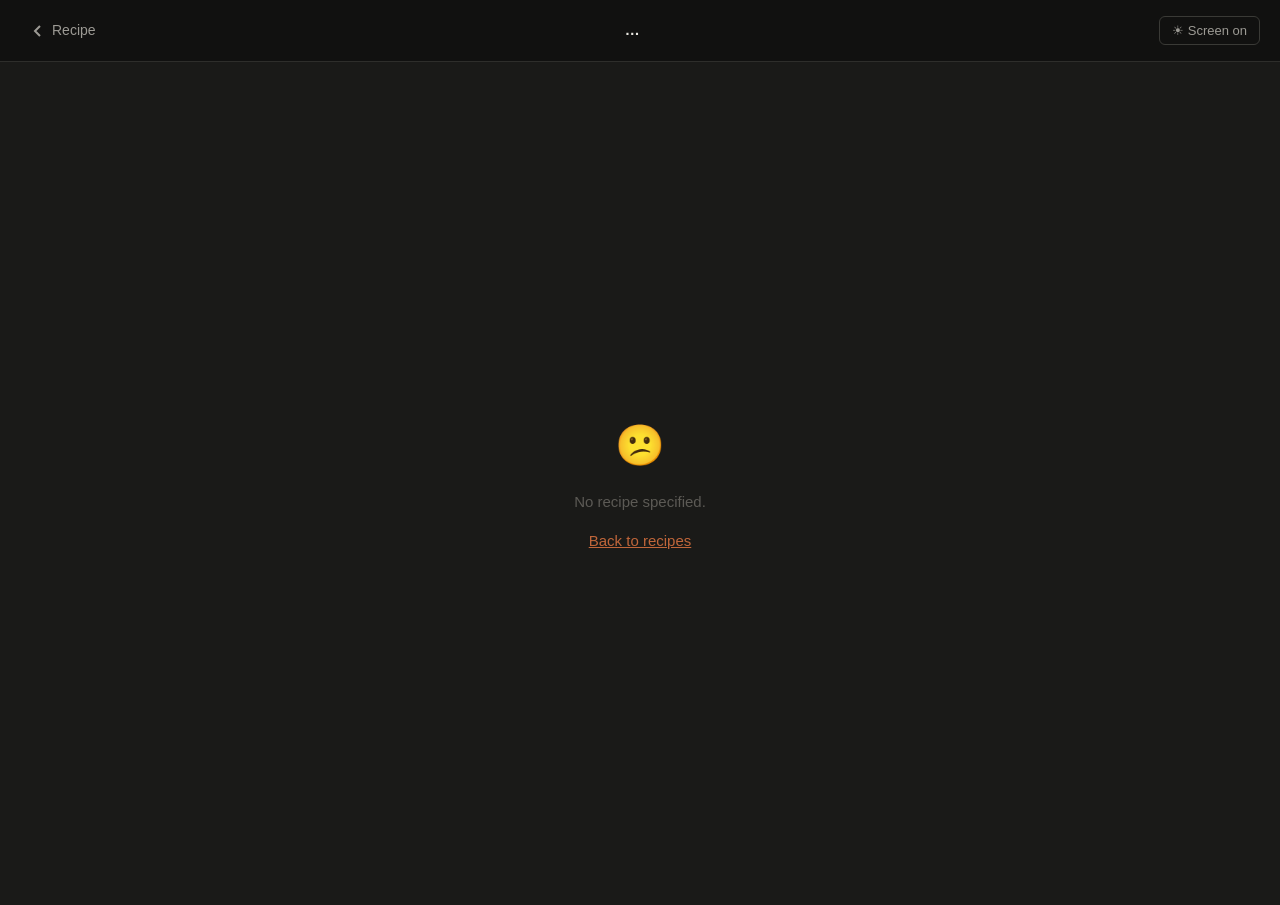
==== kitchen.html @ cdfd5c4c "Added enhancements like made list, status tags, and kitchen mode" ====
<!DOCTYPE html>
<html lang="en">
<head>
  <meta charset="UTF-8">
  <meta name="viewport" content="width=device-width, initial-scale=1.0">
  <title>Kitchen — Salty Lake Recipes</title>
  <link rel="stylesheet" href="assets/style.css">
  <link rel="manifest" href="manifest.json">
  <meta name="theme-color" content="#1A1A18">
  <meta name="apple-mobile-web-app-capable" content="yes">
  <meta name="apple-mobile-web-app-status-bar-style" content="black">
  <meta name="apple-mobile-web-app-title" content="Recipes">
  <link rel="apple-touch-icon" href="icons/icon-192.png">
  <style>
    /* ── Kitchen mode full-screen layout ─────────────────── */
    html, body { height: 100%; overflow: hidden; background: #1A1A18; color: #F5F4F0; }

    .k-header {
      display: flex;
      align-items: center;
      justify-content: space-between;
      padding: 14px 20px;
      background: #111110;
      border-bottom: 1px solid #2E2E2B;
      flex-shrink: 0;
    }
    .k-back {
      display: flex;
      align-items: center;
      gap: 6px;
      color: #9C9A94;
      text-decoration: none;
      font-size: 14px;
      padding: 6px 10px;
      border-radius: 6px;
      transition: background 0.1s, color 0.1s;
    }
    .k-back:hover { background: #2A2A27; color: #F5F4F0; }
    .k-back svg { width: 16px; height: 16px; }
    .k-title {
      font-size: 15px;
      font-weight: 600;
      flex: 1;
      text-align: center;
      white-space: nowrap;
      overflow: hidden;
      text-overflow: ellipsis;
      padding: 0 16px;
      color: #E8E6DF;
    }
    .k-wake-btn {
      font-size: 13px;
      padding: 6px 12px;
      border-radius: 6px;
      border: 1px solid #3A3A36;
      color: #9C9A94;
      background: transparent;
      cursor: pointer;
      transition: all 0.15s;
      white-space: nowrap;
    }
    .k-wake-btn.active { color: #F5B030; border-color: #7A5A10; background: #2A2010; }
    .k-wake-btn:hover { border-color: #5A5A55; color: #E8E6DF; }

    /* ── Main kitchen area ───────────────────────────────── */
    .k-main {
      display: flex;
      flex-direction: column;
      height: calc(100vh - 57px);
      overflow: hidden;
    }

    /* ── Progress bar ────────────────────────────────────── */
    .k-progress-bar {
      height: 3px;
      background: #2E2E2B;
      flex-shrink: 0;
    }
    .k-progress-fill {
      height: 100%;
      background: var(--accent);
      transition: width 0.3s ease;
    }

    /* ── Step counter ────────────────────────────────────── */
    .k-step-counter {
      text-align: center;
      font-size: 13px;
      color: #5C5A55;
      padding: 14px 20px 0;
      letter-spacing: 0.06em;
      text-transform: uppercase;
      flex-shrink: 0;
    }

    /* ── Step content ────────────────────────────────────── */
    .k-step-wrap {
      flex: 1;
      display: flex;
      align-items: center;
      justify-content: center;
      padding: 20px 28px;
      overflow: hidden;
    }

    .k-step-text {
      font-size: clamp(20px, 4vw, 30px);
      line-height: 1.55;
      color: #F5F4F0;
      text-align: center;
      max-width: 700px;
    }

    .k-ingredients-view {
      width: 100%;
      max-width: 600px;
      text-align: left;
    }
    .k-ingredients-view h2 {
      font-size: 14px;
      font-weight: 700;
      text-transform: uppercase;
      letter-spacing: 0.07em;
      color: #5C5A55;
      margin-bottom: 18px;
      text-align: center;
    }
    .k-ingredients-list { list-style: none; }
    .k-ingredients-list li {
      display: flex;
      align-items: flex-start;
      gap: 12px;
      padding: 12px 0;
      border-bottom: 1px solid #2E2E2B;
      font-size: clamp(15px, 3vw, 20px);
      color: #E8E6DF;
    }
    .k-ingredients-list li:last-child { border-bottom: none; }
    .k-ing-check {
      width: 22px;
      height: 22px;
      border-radius: 5px;
      border: 1.5px solid #5C5A55;
      background: transparent;
      flex-shrink: 0;
      margin-top: 2px;
      cursor: pointer;
      appearance: none;
      transition: background 0.12s, border-color 0.12s;
    }
    .k-ing-check:checked { background: var(--accent); border-color: var(--accent); }
    .k-ing-check:checked + span { opacity: 0.4; text-decoration: line-through; }

    /* ── Nav buttons ─────────────────────────────────────── */
    .k-nav {
      display: flex;
      align-items: center;
      justify-content: space-between;
      padding: 16px 20px 28px;
      gap: 12px;
      flex-shrink: 0;
    }
    .k-nav-btn {
      flex: 1;
      padding: 16px;
      border-radius: 12px;
      font-size: 17px;
      font-weight: 600;
      border: none;
      cursor: pointer;
      transition: all 0.15s;
      display: flex;
      align-items: center;
      justify-content: center;
      gap: 8px;
    }
    .k-nav-btn svg { width: 20px; height: 20px; }
    .k-prev-btn { background: #2A2A27; color: #9C9A94; max-width: 160px; }
    .k-prev-btn:hover:not(:disabled) { background: #363632; color: #E8E6DF; }
    .k-prev-btn:disabled { opacity: 0.3; cursor: default; }
    .k-next-btn { background: var(--accent); color: #fff; }
    .k-next-btn:hover { background: var(--accent-dark); }
    .k-next-btn.done { background: var(--success); }

    /* ── Loading / error ─────────────────────────────────── */
    .k-center {
      height: 100%;
      display: flex;
      flex-direction: column;
      align-items: center;
      justify-content: center;
      gap: 16px;
      color: #5C5A55;
      text-align: center;
      padding: 40px;
    }
    .k-spinner {
      width: 32px;
      height: 32px;
      border: 2.5px solid #2E2E2B;
      border-top-color: var(--accent);
      border-radius: 50%;
      animation: spin 0.7s linear infinite;
    }
  </style>
</head>
<body>

  <!-- ── Header ────────────────────────────────────────── -->
  <div class="k-header">
    <a href="#" class="k-back" id="backBtn">
      <svg viewBox="0 0 16 16" fill="none" stroke="currentColor" stroke-width="2"><path d="M10 3L5 8l5 5"/></svg>
      Recipe
    </a>
    <div class="k-title" id="kTitle">…</div>
    <button class="k-wake-btn" id="wakeLockBtn" title="Keep screen awake">☀ Screen on</button>
  </div>

  <!-- ── Main ──────────────────────────────────────────── -->
  <div class="k-main" id="kMain">
    <div class="k-center"><div class="k-spinner"></div><p>Loading…</p></div>
  </div>

  <script src="assets/kitchen.js"></script>
</body>
</html>
---- assets/style.css ----
/* ── Reset & base ─────────────────────────────────────── */
*, *::before, *::after { box-sizing: border-box; margin: 0; padding: 0; }

:root {
  --accent:        #C0663A;
  --accent-dark:   #9E4F27;
  --accent-light:  #F5EDE8;
  --bg:            #FAFAF8;
  --bg-sidebar:    #F4F3EF;
  --bg-card:       #FFFFFF;
  --border:        #E5E3DC;
  --border-strong: #C8C5BB;
  --text:          #1A1A18;
  --text-2:        #5C5A55;
  --text-3:        #9C9A94;
  --star:          #F59E0B;
  --danger:        #C0392B;
  --danger-bg:     #FDF3F2;
  --success:       #2E7D52;
  --success-bg:    #EDF7F1;
  --radius-sm:     6px;
  --radius-md:     10px;
  --radius-lg:     14px;
  --shadow-card:   0 1px 4px rgba(0,0,0,0.06), 0 0 0 0.5px rgba(0,0,0,0.06);
  --shadow-modal:  0 8px 32px rgba(0,0,0,0.14), 0 0 0 0.5px rgba(0,0,0,0.08);
  --header-h:      56px;
  --sidebar-w:     220px;
  --font: -apple-system, BlinkMacSystemFont, "Segoe UI", Roboto, sans-serif;
}

html { font-size: 15px; }
body {
  font-family: var(--font);
  background: var(--bg);
  color: var(--text);
  line-height: 1.5;
  min-height: 100vh;
}

input, textarea, select, button { font-family: inherit; font-size: inherit; }
textarea { resize: vertical; }
a { color: var(--accent); }
button { cursor: pointer; border: none; background: none; }
input:focus, textarea:focus, select:focus { outline: 2px solid var(--accent); outline-offset: 1px; }

/* ── Header ───────────────────────────────────────────── */
.header {
  position: sticky;
  top: 0;
  z-index: 50;
  height: var(--header-h);
  background: var(--bg-card);
  border-bottom: 1px solid var(--border);
  display: flex;
  align-items: center;
  gap: 14px;
  padding: 0 18px;
}

.header-logo {
  display: flex;
  align-items: center;
  gap: 8px;
  flex-shrink: 0;
}
.logo-text { font-size: 16px; font-weight: 600; letter-spacing: -0.02em; color: var(--text); white-space: nowrap; }

.header-search {
  flex: 1;
  position: relative;
  max-width: 480px;
}
.search-icon {
  position: absolute;
  left: 10px;
  top: 50%;
  transform: translateY(-50%);
  width: 16px;
  height: 16px;
  color: var(--text-3);
  pointer-events: none;
}
.header-search input {
  width: 100%;
  padding: 8px 12px 8px 34px;
  border-radius: var(--radius-md);
  border: 1px solid var(--border);
  background: var(--bg);
  color: var(--text);
  font-size: 14px;
  transition: border-color 0.15s;
}
.header-search input:hover { border-color: var(--border-strong); }
.header-search input:focus { border-color: var(--accent); background: #fff; }

.header-actions {
  margin-left: auto;
  display: flex;
  align-items: center;
  gap: 8px;
  flex-shrink: 0;
}

.sort-select {
  padding: 7px 10px;
  border-radius: var(--radius-sm);
  border: 1px solid var(--border);
  background: var(--bg);
  color: var(--text-2);
  font-size: 13px;
  cursor: pointer;
}
.sort-select:hover { border-color: var(--border-strong); }

/* ── Buttons ──────────────────────────────────────────── */
.btn-primary {
  display: inline-flex;
  align-items: center;
  gap: 6px;
  padding: 8px 14px;
  border-radius: var(--radius-sm);
  background: var(--accent);
  color: #fff;
  font-size: 14px;
  font-weight: 500;
  transition: background 0.15s;
  white-space: nowrap;
}
.btn-primary svg { width: 16px; height: 16px; }
.btn-primary:hover { background: var(--accent-dark); }

.btn-secondary {
  display: inline-flex;
  align-items: center;
  padding: 8px 14px;
  border-radius: var(--radius-sm);
  border: 1px solid var(--border-strong);
  background: #fff;
  color: var(--text);
  font-size: 14px;
  transition: background 0.15s;
  white-space: nowrap;
}
.btn-secondary:hover { background: var(--bg); }

.btn-ghost {
  padding: 8px 14px;
  border-radius: var(--radius-sm);
  color: var(--text-2);
  font-size: 14px;
  transition: background 0.15s;
}
.btn-ghost:hover { background: var(--bg); }

.btn-danger {
  padding: 8px 14px;
  border-radius: var(--radius-sm);
  border: 1px solid #e9b4b0;
  background: var(--danger-bg);
  color: var(--danger);
  font-size: 14px;
  transition: background 0.15s;
}
.btn-danger:hover { background: #fae9e8; }

.btn-icon {
  width: 36px;
  height: 36px;
  display: flex;
  align-items: center;
  justify-content: center;
  border-radius: var(--radius-sm);
  color: var(--text-3);
  transition: background 0.15s, color 0.15s;
}
.btn-icon svg { width: 18px; height: 18px; }
.btn-icon:hover { background: var(--bg); color: var(--text-2); }

/* ── Layout ───────────────────────────────────────────── */
.layout {
  display: flex;
  height: calc(100vh - var(--header-h));
}

/* ── Sidebar ──────────────────────────────────────────── */
.sidebar {
  width: var(--sidebar-w);
  flex-shrink: 0;
  background: var(--bg-sidebar);
  border-right: 1px solid var(--border);
  overflow-y: auto;
  padding: 14px 0 40px;
}

.sidebar-section { margin-bottom: 6px; }

.sidebar-section-label {
  font-size: 10px;
  font-weight: 600;
  letter-spacing: 0.07em;
  text-transform: uppercase;
  color: var(--text-3);
  padding: 10px 16px 4px;
}

.sidebar-clear-btn {
  float: right;
  font-size: 10px;
  color: var(--accent);
  font-weight: 500;
  padding: 0;
  line-height: inherit;
}
.sidebar-clear-btn:hover { text-decoration: underline; }

.filter-item {
  display: flex;
  align-items: center;
  gap: 8px;
  padding: 5px 16px;
  font-size: 13px;
  color: var(--text-2);
  cursor: pointer;
  border-left: 2px solid transparent;
  transition: background 0.1s, color 0.1s;
  user-select: none;
}
.filter-item:hover { background: rgba(0,0,0,0.04); color: var(--text); }
.filter-item.active {
  background: var(--accent-light);
  color: var(--accent-dark);
  border-left-color: var(--accent);
  font-weight: 500;
}
.filter-count {
  margin-left: auto;
  font-size: 11px;
  color: var(--text-3);
  font-weight: 400;
}
.filter-item.active .filter-count { color: var(--accent); }

/* ── Main ─────────────────────────────────────────────── */
.main {
  flex: 1;
  overflow-y: auto;
  padding: 20px;
}

.active-filter-bar {
  display: flex;
  flex-wrap: wrap;
  gap: 6px;
  margin-bottom: 16px;
  align-items: center;
}
.active-filter-bar.hidden { display: none; }

.filter-chip {
  display: inline-flex;
  align-items: center;
  gap: 5px;
  padding: 4px 10px;
  border-radius: 20px;
  background: var(--accent-light);
  color: var(--accent-dark);
  font-size: 12px;
  font-weight: 500;
  border: 1px solid #e0c4b8;
}
.filter-chip-remove {
  font-size: 14px;
  line-height: 1;
  color: var(--accent);
  cursor: pointer;
  padding: 0;
  font-weight: 400;
}
.filter-chip-remove:hover { color: var(--accent-dark); }

/* ── Recipe Grid ──────────────────────────────────────── */
.recipe-grid {
  display: grid;
  grid-template-columns: repeat(auto-fill, minmax(210px, 1fr));
  gap: 14px;
}

/* ── Recipe Card ──────────────────────────────────────── */
.recipe-card {
  background: var(--bg-card);
  border-radius: var(--radius-lg);
  box-shadow: var(--shadow-card);
  overflow: hidden;
  cursor: pointer;
  transition: transform 0.15s, box-shadow 0.15s;
  display: flex;
  flex-direction: column;
}
.recipe-card:hover {
  transform: translateY(-2px);
  box-shadow: 0 4px 16px rgba(0,0,0,0.1), 0 0 0 0.5px rgba(0,0,0,0.06);
}

.card-image {
  width: 100%;
  height: 130px;
  object-fit: cover;
  display: block;
}
.card-image-placeholder {
  width: 100%;
  height: 130px;
  background: linear-gradient(135deg, var(--bg-sidebar) 0%, #EAE8E0 100%);
  display: flex;
  align-items: center;
  justify-content: center;
  font-size: 42px;
  user-select: none;
}

.card-body { padding: 12px 14px 14px; flex: 1; display: flex; flex-direction: column; }

.card-title {
  font-size: 14px;
  font-weight: 600;
  line-height: 1.35;
  color: var(--text);
  margin-bottom: 6px;
  display: -webkit-box;
  -webkit-line-clamp: 2;
  -webkit-box-orient: vertical;
  overflow: hidden;
}

.card-meta {
  display: flex;
  align-items: center;
  gap: 8px;
  font-size: 12px;
  color: var(--text-3);
  margin-bottom: 8px;
}
.card-meta-dot { opacity: 0.5; }

.card-stars { display: flex; gap: 1px; margin-bottom: 8px; }
.card-star { color: var(--border); font-size: 13px; }
.card-star.filled { color: var(--star); }

.card-tags { display: flex; gap: 5px; flex-wrap: wrap; margin-top: auto; }
.card-tag {
  font-size: 11px;
  padding: 2px 8px;
  border-radius: 20px;
  font-weight: 500;
  border: 1px solid transparent;
}
.tag-protein { background: #EBF4FF; color: #1D5A9E; border-color: #C3D9F5; }
.tag-region  { background: #EDFAF3; color: #1A6B43; border-color: #BBEBD4; }
.tag-complexity { background: #FFF8EC; color: #7A5200; border-color: #F0D9A0; }
.tag-meal    { background: #F4EDFF; color: #5B2DA0; border-color: #D9C4F5; }

/* ── Status badge ──────────────────────────────────────── */
.status-badge {
  display: inline-block;
  font-size: 10px;
  font-weight: 600;
  padding: 2px 7px;
  border-radius: 20px;
  letter-spacing: 0.02em;
  border: 1px solid transparent;
}
.status-want   { background: #F0F4FF; color: #3A55C0; border-color: #C8D4F8; }
.status-tried  { background: #FFF4E8; color: #8A5200; border-color: #F5D9A0; }
.status-regular { background: #EDFAF3; color: #1A6B43; border-color: #BBEBD4; }

/* ── Empty & Loading States ───────────────────────────── */
.empty-state, .loading-state {
  display: flex;
  flex-direction: column;
  align-items: center;
  justify-content: center;
  padding: 80px 20px;
  text-align: center;
  color: var(--text-3);
}
.empty-state.hidden, .loading-state.hidden { display: none; }
.empty-icon { font-size: 48px; margin-bottom: 16px; }
.empty-title { font-size: 16px; font-weight: 500; color: var(--text-2); margin-bottom: 4px; }
.empty-sub { font-size: 14px; }

.spinner {
  width: 28px;
  height: 28px;
  border: 2.5px solid var(--border);
  border-top-color: var(--accent);
  border-radius: 50%;
  animation: spin 0.7s linear infinite;
  margin-bottom: 12px;
}
@keyframes spin { to { transform: rotate(360deg); } }

/* ── Modals ───────────────────────────────────────────── */
.modal-overlay {
  position: fixed;
  inset: 0;
  background: rgba(0,0,0,0.4);
  z-index: 100;
  display: flex;
  align-items: flex-start;
  justify-content: center;
  padding: 24px 16px;
  overflow-y: auto;
}
.modal-overlay.hidden { display: none; }

.modal {
  background: var(--bg-card);
  border-radius: var(--radius-lg);
  box-shadow: var(--shadow-modal);
  width: 100%;
  max-width: 640px;
  display: flex;
  flex-direction: column;
  animation: modalIn 0.18s ease;
}
.modal-large { max-width: 700px; }
.modal-sm { max-width: 440px; }

@keyframes modalIn {
  from { opacity: 0; transform: translateY(12px); }
  to   { opacity: 1; transform: translateY(0); }
}

.modal-header {
  display: flex;
  align-items: center;
  justify-content: space-between;
  padding: 18px 22px 14px;
  border-bottom: 1px solid var(--border);
  flex-shrink: 0;
}
.modal-header h2 { font-size: 17px; font-weight: 600; }

.modal-close {
  width: 30px;
  height: 30px;
  display: flex;
  align-items: center;
  justify-content: center;
  border-radius: var(--radius-sm);
  color: var(--text-3);
  transition: background 0.1s;
}
.modal-close svg { width: 14px; height: 14px; }
.modal-close:hover { background: var(--bg); color: var(--text); }

.modal-body {
  padding: 20px 22px;
  overflow-y: auto;
  flex: 1;
}

.modal-footer {
  display: flex;
  align-items: center;
  justify-content: space-between;
  padding: 14px 22px;
  border-top: 1px solid var(--border);
  flex-shrink: 0;
}
.modal-actions { display: flex; gap: 8px; }

/* ── Form fields ──────────────────────────────────────── */
.field { margin-bottom: 16px; }
.field-wide { flex: 1; }
.field-label {
  display: block;
  font-size: 13px;
  font-weight: 500;
  color: var(--text-2);
  margin-bottom: 5px;
}
.field-hint { font-weight: 400; color: var(--text-3); font-size: 12px; }
.field-hint-block { font-size: 12px; color: var(--text-3); margin-top: 4px; }
.required { color: var(--accent); }

.field input[type="text"],
.field input[type="url"],
.field input[type="number"],
.field input[type="password"],
.field textarea {
  width: 100%;
  padding: 8px 11px;
  border-radius: var(--radius-sm);
  border: 1px solid var(--border);
  background: #fff;
  color: var(--text);
  font-size: 14px;
  transition: border-color 0.15s;
}
.field input:hover, .field textarea:hover { border-color: var(--border-strong); }
.field input:focus, .field textarea:focus { border-color: var(--accent); }

.field select {
  width: 100%;
  padding: 8px 11px;
  border-radius: var(--radius-sm);
  border: 1px solid var(--border);
  background: #fff;
  color: var(--text);
  font-size: 14px;
  transition: border-color 0.15s;
  cursor: pointer;
}
.field select:hover { border-color: var(--border-strong); }
.field select:focus { border-color: var(--accent); outline: none; }

.form-row { display: flex; gap: 12px; align-items: flex-start; }
.form-row .field { flex: 1; }

/* ── URL extractor ────────────────────────────────────── */
.url-section {
  background: var(--bg);
  border: 1px solid var(--border);
  border-radius: var(--radius-md);
  padding: 14px 16px;
  margin-bottom: 20px;
}
.url-row { display: flex; gap: 8px; margin: 6px 0 0; }
.url-row input {
  flex: 1;
  padding: 8px 11px;
  border-radius: var(--radius-sm);
  border: 1px solid var(--border);
  background: #fff;
  color: var(--text);
  font-size: 14px;
}
.url-row input:focus { border-color: var(--accent); outline: none; }
.extract-btn { min-width: 80px; justify-content: center; }

.extract-status {
  margin-top: 10px;
  padding: 8px 12px;
  border-radius: var(--radius-sm);
  font-size: 13px;
  display: flex;
  align-items: center;
  gap: 8px;
}
.extract-status.hidden { display: none; }
.extract-status.success { background: var(--success-bg); color: var(--success); }
.extract-status.error   { background: var(--danger-bg);  color: var(--danger);  }
.extract-status.loading { background: var(--bg); color: var(--text-2); }

.or-divider {
  display: flex;
  align-items: center;
  gap: 10px;
  margin-top: 14px;
  font-size: 12px;
  color: var(--text-3);
}
.or-divider::before, .or-divider::after {
  content: "";
  flex: 1;
  height: 1px;
  background: var(--border);
}

/* ── Tag checkboxes ───────────────────────────────────── */
.tags-section {
  margin-bottom: 16px;
  border: 1px solid var(--border);
  border-radius: var(--radius-md);
  padding: 14px 16px;
}
.tag-categories { display: grid; grid-template-columns: 1fr 1fr; gap: 16px; }
.tag-category-label {
  font-size: 12px;
  font-weight: 600;
  color: var(--text-3);
  text-transform: uppercase;
  letter-spacing: 0.06em;
  margin-bottom: 8px;
}
.tag-options { display: flex; flex-wrap: wrap; gap: 6px; }
.tag-checkbox { display: none; }
.tag-checkbox-label {
  display: inline-flex;
  align-items: center;
  padding: 4px 10px;
  border-radius: 20px;
  border: 1px solid var(--border);
  font-size: 12px;
  color: var(--text-2);
  cursor: pointer;
  transition: all 0.12s;
  background: #fff;
  user-select: none;
}
.tag-checkbox-label:hover { border-color: var(--border-strong); background: var(--bg); }
.tag-checkbox:checked + .tag-checkbox-label {
  border-color: var(--accent);
  background: var(--accent-light);
  color: var(--accent-dark);
  font-weight: 500;
}

/* ── Star rating picker ───────────────────────────────── */
.rating-field { display: flex; align-items: center; gap: 14px; flex-wrap: wrap; }
.star-picker { display: flex; gap: 4px; }
.star {
  font-size: 26px;
  color: var(--border-strong);
  padding: 0;
  line-height: 1;
  transition: color 0.1s, transform 0.1s;
}
.star:hover, .star.hover, .star.selected { color: var(--star); }
.star:hover { transform: scale(1.15); }

/* ── Settings intro ───────────────────────────────────── */
.settings-intro {
  font-size: 13px;
  color: var(--text-3);
  margin-bottom: 16px;
}

/* ── Toast ────────────────────────────────────────────── */
.toast {
  position: fixed;
  bottom: 24px;
  left: 50%;
  transform: translateX(-50%) translateY(80px);
  background: var(--text);
  color: #fff;
  padding: 10px 20px;
  border-radius: 30px;
  font-size: 14px;
  font-weight: 500;
  z-index: 200;
  opacity: 0;
  transition: transform 0.25s ease, opacity 0.25s ease;
  pointer-events: none;
  white-space: nowrap;
}
.toast.visible {
  transform: translateX(-50%) translateY(0);
  opacity: 1;
}
.toast.success { background: var(--success); }
.toast.error   { background: var(--danger); }

/* ── Utility ──────────────────────────────────────────── */
.hidden { display: none !important; }

/* ── Responsive ───────────────────────────────────────── */
@media (max-width: 700px) {
  :root { --sidebar-w: 0px; }
  .sidebar { display: none; }
  .header-logo .logo-text { display: none; }
  .recipe-grid { grid-template-columns: repeat(auto-fill, minmax(160px, 1fr)); }
  .tag-categories { grid-template-columns: 1fr; }
  .form-row { flex-direction: column; }
}
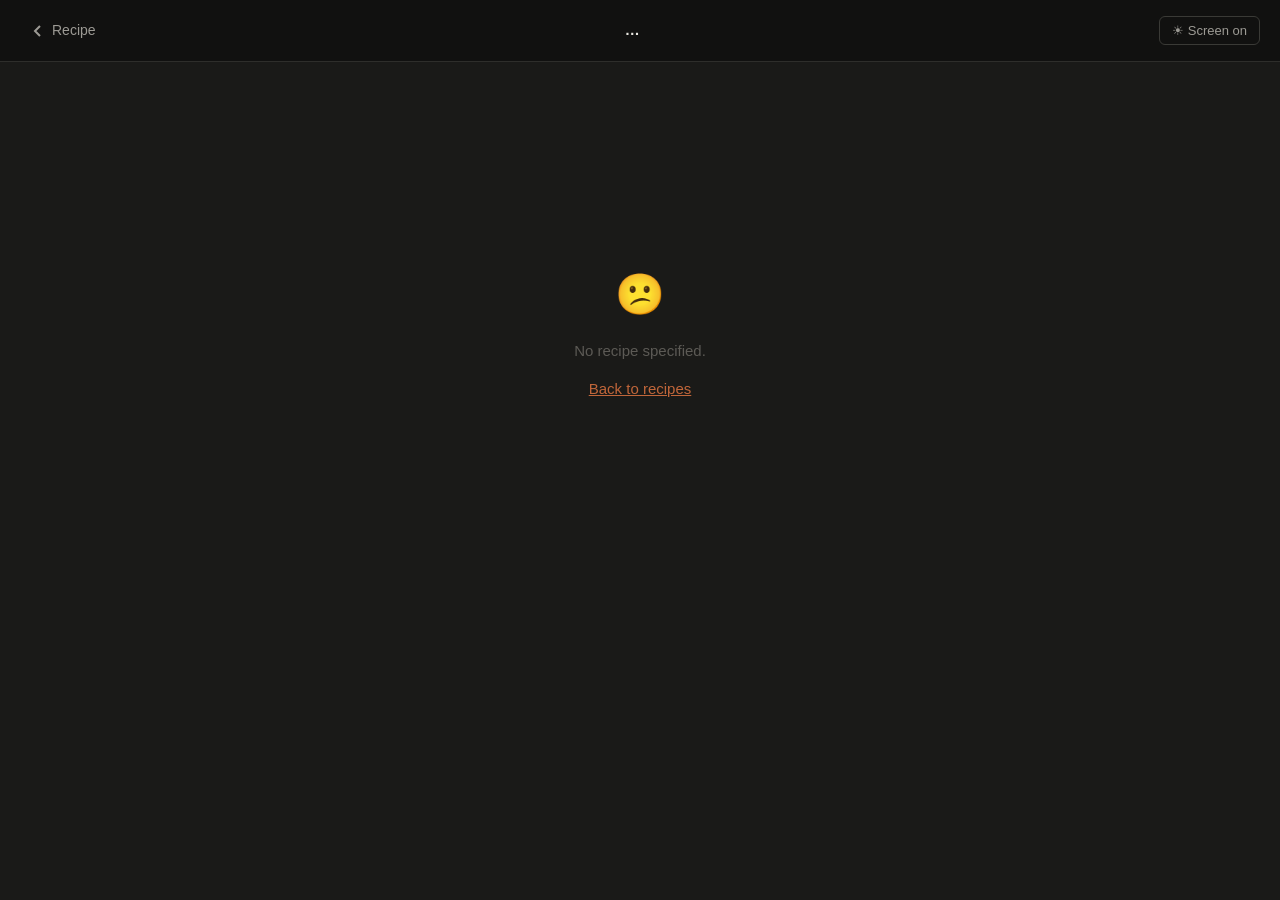
==== commit a3ab7216: "Fixed kitchen mode and improved the logging" ====
--- a/kitchen.html
+++ b/kitchen.html
@@ -12,17 +12,19 @@
   <meta name="apple-mobile-web-app-title" content="Recipes">
   <link rel="apple-touch-icon" href="icons/icon-192.png">
   <style>
-    /* ── Kitchen mode full-screen layout ─────────────────── */
-    html, body { height: 100%; overflow: hidden; background: #1A1A18; color: #F5F4F0; }
+    /* ── Kitchen mode — dark scrollable ─────────────────── */
+    html, body { background: #1A1A18; color: #F5F4F0; }
 
     .k-header {
+      position: sticky;
+      top: 0;
+      z-index: 20;
       display: flex;
       align-items: center;
       justify-content: space-between;
       padding: 14px 20px;
       background: #111110;
       border-bottom: 1px solid #2E2E2B;
-      flex-shrink: 0;
     }
     .k-back {
       display: flex;
@@ -34,9 +36,11 @@
       padding: 6px 10px;
       border-radius: 6px;
       transition: background 0.1s, color 0.1s;
+      white-space: nowrap;
     }
     .k-back:hover { background: #2A2A27; color: #F5F4F0; }
     .k-back svg { width: 16px; height: 16px; }
+
     .k-title {
       font-size: 15px;
       font-weight: 600;
@@ -45,9 +49,10 @@
       white-space: nowrap;
       overflow: hidden;
       text-overflow: ellipsis;
-      padding: 0 16px;
+      padding: 0 14px;
       color: #E8E6DF;
     }
+
     .k-wake-btn {
       font-size: 13px;
       padding: 6px 12px;
@@ -59,136 +64,139 @@
       transition: all 0.15s;
       white-space: nowrap;
     }
-    .k-wake-btn.active { color: #F5B030; border-color: #7A5A10; background: #2A2010; }
-    .k-wake-btn:hover { border-color: #5A5A55; color: #E8E6DF; }
-
-    /* ── Main kitchen area ───────────────────────────────── */
-    .k-main {
-      display: flex;
-      flex-direction: column;
-      height: calc(100vh - 57px);
-      overflow: hidden;
-    }
-
-    /* ── Progress bar ────────────────────────────────────── */
-    .k-progress-bar {
-      height: 3px;
-      background: #2E2E2B;
-      flex-shrink: 0;
-    }
-    .k-progress-fill {
-      height: 100%;
-      background: var(--accent);
-      transition: width 0.3s ease;
-    }
-
-    /* ── Step counter ────────────────────────────────────── */
-    .k-step-counter {
-      text-align: center;
-      font-size: 13px;
-      color: #5C5A55;
-      padding: 14px 20px 0;
-      letter-spacing: 0.06em;
-      text-transform: uppercase;
-      flex-shrink: 0;
-    }
-
-    /* ── Step content ────────────────────────────────────── */
-    .k-step-wrap {
-      flex: 1;
-      display: flex;
-      align-items: center;
-      justify-content: center;
-      padding: 20px 28px;
-      overflow: hidden;
-    }
-
-    .k-step-text {
-      font-size: clamp(20px, 4vw, 30px);
-      line-height: 1.55;
+    .k-wake-btn.active  { color: #F5B030; border-color: #7A5A10; background: #2A2010; }
+    .k-wake-btn:hover   { border-color: #5A5A55; color: #E8E6DF; }
+
+    /* ── Recipe body ─────────────────────────────────────── */
+    .k-main { padding: 0 0 60px; }
+
+    .k-recipe {
+      max-width: 680px;
+      margin: 0 auto;
+      padding: 28px 22px 40px;
+    }
+
+    .k-hero-img {
+      width: 100%;
+      max-height: 280px;
+      object-fit: cover;
+      border-radius: 14px;
+      display: block;
+      margin-bottom: 24px;
+    }
+
+    .k-recipe-title {
+      font-size: clamp(26px, 5vw, 36px);
+      font-weight: 700;
+      line-height: 1.2;
+      letter-spacing: -0.02em;
       color: #F5F4F0;
-      text-align: center;
-      max-width: 700px;
-    }
-
-    .k-ingredients-view {
-      width: 100%;
-      max-width: 600px;
-      text-align: left;
-    }
-    .k-ingredients-view h2 {
-      font-size: 14px;
+      margin-bottom: 10px;
+    }
+
+    .k-meta {
+      font-size: 15px;
+      color: #6C6A64;
+      margin-bottom: 14px;
+    }
+
+    .k-desc {
+      font-size: 17px;
+      color: #9C9A94;
+      line-height: 1.6;
+      margin-bottom: 28px;
+      padding-bottom: 24px;
+      border-bottom: 1px solid #2E2E2B;
+    }
+
+    .k-section-label {
+      font-size: 11px;
       font-weight: 700;
       text-transform: uppercase;
-      letter-spacing: 0.07em;
+      letter-spacing: 0.09em;
       color: #5C5A55;
-      margin-bottom: 18px;
-      text-align: center;
-    }
-    .k-ingredients-list { list-style: none; }
-    .k-ingredients-list li {
+      margin-bottom: 16px;
+    }
+
+    .k-divider {
+      height: 1px;
+      background: #2E2E2B;
+      margin: 32px 0;
+    }
+
+    /* ── Ingredients ─────────────────────────────────────── */
+    .k-ingredients { list-style: none; }
+    .k-ingredients li {
       display: flex;
       align-items: flex-start;
-      gap: 12px;
-      padding: 12px 0;
-      border-bottom: 1px solid #2E2E2B;
-      font-size: clamp(15px, 3vw, 20px);
+      gap: 14px;
+      padding: 13px 0;
+      border-bottom: 1px solid #262623;
+      font-size: clamp(16px, 3vw, 20px);
       color: #E8E6DF;
-    }
-    .k-ingredients-list li:last-child { border-bottom: none; }
-    .k-ing-check {
+      line-height: 1.4;
+    }
+    .k-ingredients li:last-child { border-bottom: none; }
+
+    .k-check {
       width: 22px;
       height: 22px;
       border-radius: 5px;
-      border: 1.5px solid #5C5A55;
+      border: 1.5px solid #4A4A46;
       background: transparent;
       flex-shrink: 0;
-      margin-top: 2px;
+      margin-top: 1px;
       cursor: pointer;
       appearance: none;
       transition: background 0.12s, border-color 0.12s;
     }
-    .k-ing-check:checked { background: var(--accent); border-color: var(--accent); }
-    .k-ing-check:checked + span { opacity: 0.4; text-decoration: line-through; }
-
-    /* ── Nav buttons ─────────────────────────────────────── */
-    .k-nav {
-      display: flex;
-      align-items: center;
-      justify-content: space-between;
-      padding: 16px 20px 28px;
-      gap: 12px;
+    .k-check:checked { background: var(--accent); border-color: var(--accent); }
+    .k-check:checked + label { opacity: 0.38; text-decoration: line-through; }
+    .k-ingredients label { cursor: pointer; flex: 1; }
+
+    /* ── Instructions ────────────────────────────────────── */
+    .k-instructions { list-style: none; }
+    .k-instructions li {
+      display: grid;
+      grid-template-columns: 40px 1fr;
+      gap: 16px;
+      padding-bottom: 28px;
+      align-items: start;
+    }
+    .k-step-num {
+      width: 40px;
+      height: 40px;
+      border-radius: 50%;
+      background: #2A2A27;
+      color: var(--accent);
+      font-size: 16px;
+      font-weight: 700;
+      display: flex;
+      align-items: center;
+      justify-content: center;
       flex-shrink: 0;
     }
-    .k-nav-btn {
-      flex: 1;
-      padding: 16px;
-      border-radius: 12px;
-      font-size: 17px;
-      font-weight: 600;
-      border: none;
-      cursor: pointer;
-      transition: all 0.15s;
-      display: flex;
-      align-items: center;
-      justify-content: center;
-      gap: 8px;
-    }
-    .k-nav-btn svg { width: 20px; height: 20px; }
-    .k-prev-btn { background: #2A2A27; color: #9C9A94; max-width: 160px; }
-    .k-prev-btn:hover:not(:disabled) { background: #363632; color: #E8E6DF; }
-    .k-prev-btn:disabled { opacity: 0.3; cursor: default; }
-    .k-next-btn { background: var(--accent); color: #fff; }
-    .k-next-btn:hover { background: var(--accent-dark); }
-    .k-next-btn.done { background: var(--success); }
+    .k-step-body {
+      font-size: clamp(17px, 3.5vw, 22px);
+      line-height: 1.6;
+      color: #E8E6DF;
+      padding-top: 8px;
+    }
+
+    /* ── Notes ───────────────────────────────────────────── */
+    .k-notes {
+      font-size: clamp(15px, 2.5vw, 18px);
+      color: #9C9A94;
+      line-height: 1.65;
+    }
 
     /* ── Loading / error ─────────────────────────────────── */
     .k-center {
-      height: 100%;
       display: flex;
       flex-direction: column;
       align-items: center;
       justify-content: center;
+      min-height: 60vh;
       gap: 16px;
       color: #5C5A55;
       text-align: center;
@@ -202,11 +210,12 @@
       border-radius: 50%;
       animation: spin 0.7s linear infinite;
     }
+    @keyframes spin { to { transform: rotate(360deg); } }
   </style>
 </head>
 <body>
 
-  <!-- ── Header ────────────────────────────────────────── -->
+  <!-- ── Sticky header ──────────────────────────────────── -->
   <div class="k-header">
     <a href="#" class="k-back" id="backBtn">
       <svg viewBox="0 0 16 16" fill="none" stroke="currentColor" stroke-width="2"><path d="M10 3L5 8l5 5"/></svg>
@@ -216,7 +225,7 @@
     <button class="k-wake-btn" id="wakeLockBtn" title="Keep screen awake">☀ Screen on</button>
   </div>
 
-  <!-- ── Main ──────────────────────────────────────────── -->
+  <!-- ── Scrollable recipe ───────────────────────────────── -->
   <div class="k-main" id="kMain">
     <div class="k-center"><div class="k-spinner"></div><p>Loading…</p></div>
   </div>
